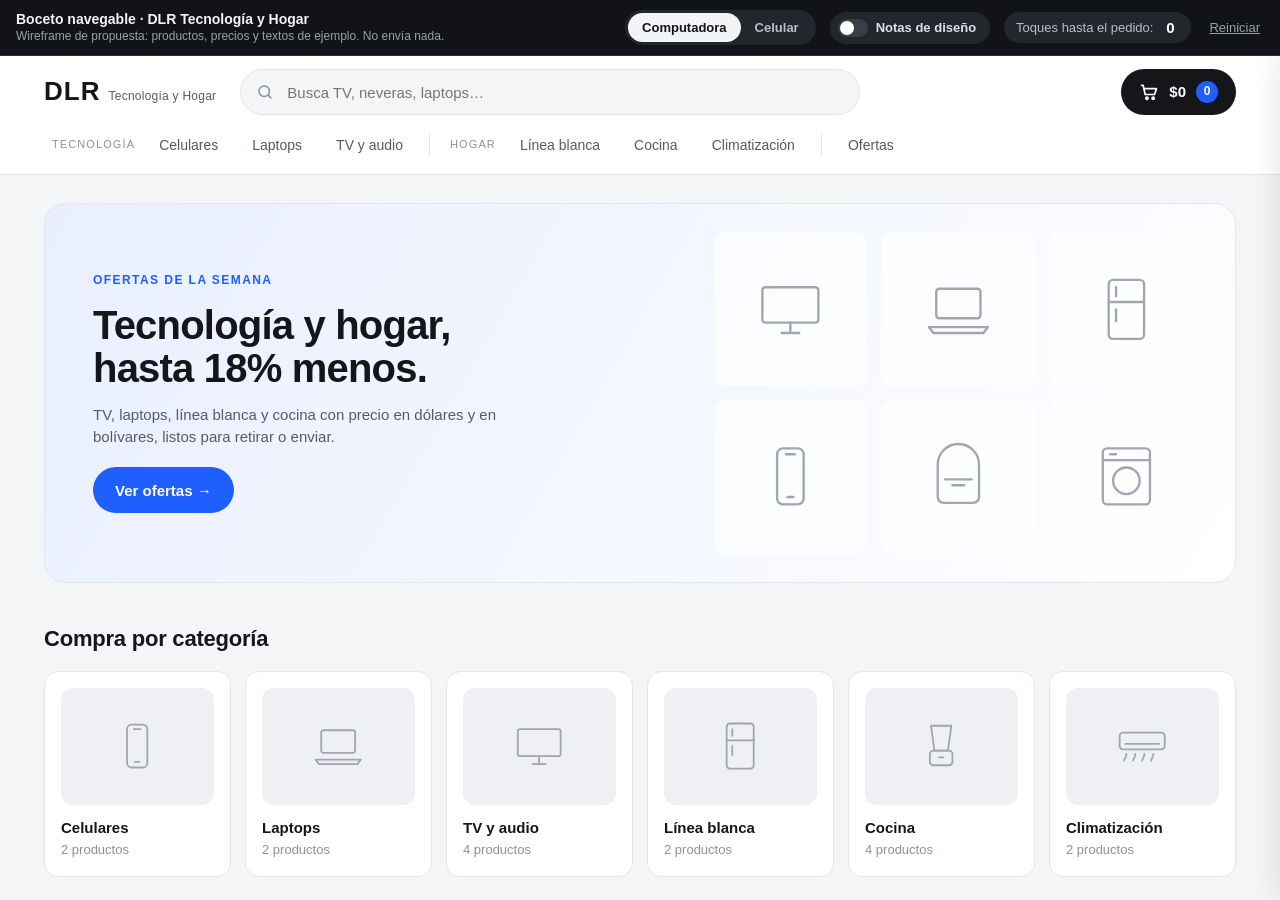
==== vitrinas/boceto/index.html @ 3ef61dcd "Actualizar propuesta dlr" ====
<!DOCTYPE html>
<html lang="es">
<head>
<meta charset="UTF-8">
<meta name="viewport" content="width=device-width, initial-scale=1">
<meta name="robots" content="noindex, nofollow">
<title>Boceto navegable · DLR Tecnología y Hogar</title>
<link rel="icon" href="data:,">
<style>
  * { box-sizing: border-box; margin: 0; padding: 0; }
  html, body { height: 100%; }
  body { font-family: -apple-system, BlinkMacSystemFont, "Segoe UI", Roboto, "Helvetica Neue", Arial, sans-serif; background: #1A1C21; color: #F3F4F6; display: flex; flex-direction: column; }
  button { font: inherit; cursor: pointer; border: 0; }
  .barra { flex: none; display: flex; align-items: center; gap: 14px; padding: 10px 16px; background: #111317; border-bottom: 1px solid #2A2D34; }
  .marca { display: flex; flex-direction: column; line-height: 1.25; margin-right: auto; min-width: 0; }
  .marca b { font-size: 14px; white-space: nowrap; }
  .marca span { font-size: 12px; color: #9AA0AA; white-space: nowrap; overflow: hidden; text-overflow: ellipsis; }
  .seg { display: flex; background: #23262D; border-radius: 999px; padding: 3px; }
  .seg button { background: none; color: #B8BDC6; font-size: 13px; font-weight: 600; padding: 7px 14px; border-radius: 999px; }
  .seg button.activo { background: #F3F4F6; color: #111317; }
  .interruptor { display: flex; align-items: center; gap: 8px; background: #23262D; color: #DDE1E7; font-size: 13px; font-weight: 600; padding: 7px 14px 7px 8px; border-radius: 999px; }
  .interruptor i { width: 30px; height: 18px; border-radius: 999px; background: #3A3E47; position: relative; transition: background .15s; }
  .interruptor i::after { content: ""; position: absolute; top: 2px; left: 2px; width: 14px; height: 14px; border-radius: 999px; background: #fff; transition: left .15s; }
  .interruptor.on i { background: #1F5EFF; }
  .interruptor.on i::after { left: 14px; }
  .toques { display: flex; align-items: center; gap: 8px; font-size: 13px; color: #B8BDC6; background: #23262D; padding: 7px 12px; border-radius: 999px; white-space: nowrap; }
  .toques b { color: #fff; font-size: 15px; min-width: 18px; text-align: center; }
  .toques.listo { background: #173A27; color: #9BE3B8; }
  .reiniciar { background: none; color: #9AA0AA; font-size: 13px; text-decoration: underline; padding: 4px; }
  .escena { flex: 1; min-height: 0; display: flex; align-items: center; justify-content: center; background: radial-gradient(ellipse at 50% 0%, #2B2F38 0%, #1A1C21 70%); overflow: hidden; }
  .escena iframe { border: 0; width: 100%; height: 100%; background: #F4F5F7; display: block; }
  .escena.celular { padding: 18px 0; }
  .telefono { width: 100%; height: 100%; }
  .escena.celular .telefono { width: 402px; height: min(860px, 100%); border-radius: 46px; padding: 44px 12px 14px; background: #0B0C0F; box-shadow: 0 0 0 2px #3A3E47, 0 30px 80px rgba(0,0,0,.55); position: relative; }
  .escena.celular .telefono iframe { border-radius: 6px 6px 34px 34px; }
  .escena.celular .telefono::before { content: ""; position: absolute; top: 12px; left: 50%; transform: translateX(-50%); width: 92px; height: 22px; border-radius: 999px; background: #000; box-shadow: inset 0 0 0 1px #24262C; z-index: 2; }
  .escena.celular .telefono iframe { padding-top: 0; }
  .leyenda { position: absolute; left: 18px; bottom: 16px; max-width: 280px; font-size: 12.5px; line-height: 1.45; color: #9AA0AA; display: none; }
  .escena.celular .leyenda { display: block; }
  .leyenda b { color: #E5E7EB; display: block; margin-bottom: 4px; font-size: 13px; }
  @media (max-width: 760px) {
    .barra { flex-wrap: wrap; gap: 8px; padding: 8px 10px; }
    .marca { flex-basis: 100%; }
    .seg { display: none; }
    .escena.celular { padding: 0; }
    .escena.celular .telefono { width: 100%; height: 100%; border-radius: 0; padding: 0; box-shadow: none; }
    .escena.celular .telefono::before { display: none; }
    .escena.celular .telefono iframe { border-radius: 0; }
    .leyenda { display: none !important; }
  }
</style>
</head>
<body>
  <div class="barra">
    <div class="marca"><b>Boceto navegable · DLR Tecnología y Hogar</b><span>Wireframe de propuesta: productos, precios y textos de ejemplo. No envía nada.</span></div>
    <div class="seg" role="group" aria-label="Dispositivo">
      <button data-disp="pc" class="activo">Computadora</button>
      <button data-disp="cel">Celular</button>
    </div>
    <button class="interruptor" id="notas" aria-pressed="false"><i></i>Notas de diseño</button>
    <div class="toques" id="toques" title="Cada clic o toque cuenta, desde que entras hasta que confirmas el pedido">Toques hasta el pedido: <b id="n">0</b></div>
    <button class="reiniciar" id="reiniciar">Reiniciar</button>
  </div>
  <div class="escena" id="escena">
    <div class="telefono"><iframe id="app" src="tienda.html" title="Boceto de la tienda DLR"></iframe></div>
    <div class="leyenda"><b>Pensado primero para el celular</b>Buscador arriba, filtros que se deslizan, ficha que sube desde abajo y el botón de confirmar fijo con el total.</div>
  </div>
<script>
  var app = document.getElementById('app');
  var notas = false;
  function enviar(m) { m.boceto = 'dlr-marco'; app.contentWindow.postMessage(m, '*'); }
  document.querySelectorAll('[data-disp]').forEach(function (b) {
    b.addEventListener('click', function () {
      document.querySelectorAll('[data-disp]').forEach(function (x) { x.classList.toggle('activo', x === b); });
      document.getElementById('escena').classList.toggle('celular', b.dataset.disp === 'cel');
    });
  });
  document.getElementById('notas').addEventListener('click', function () {
    notas = !notas;
    this.classList.toggle('on', notas);
    this.setAttribute('aria-pressed', notas);
    enviar({ notas: notas });
  });
  document.getElementById('reiniciar').addEventListener('click', function () {
    enviar({ reiniciar: true });
    document.getElementById('toques').classList.remove('listo');
  });
  window.addEventListener('message', function (e) {
    var d = e.data || {};
    if (d.boceto !== 'dlr') return;
    document.getElementById('n').textContent = d.n;
    var t = document.getElementById('toques');
    if (d.tipo === 'pedido') { t.classList.add('listo'); t.firstChild.textContent = 'Pedido listo en: '; }
    else if (d.n === 0) { t.classList.remove('listo'); t.firstChild.textContent = 'Toques hasta el pedido: '; }
  });
  app.addEventListener('load', function () { if (notas) enviar({ notas: true }); });
  if (/[?&]disp=cel/.test(location.search)) document.querySelector('[data-disp="cel"]').click();
  if (/[?&]notas=1/.test(location.search)) document.getElementById('notas').click();
</script>
</body>
</html>
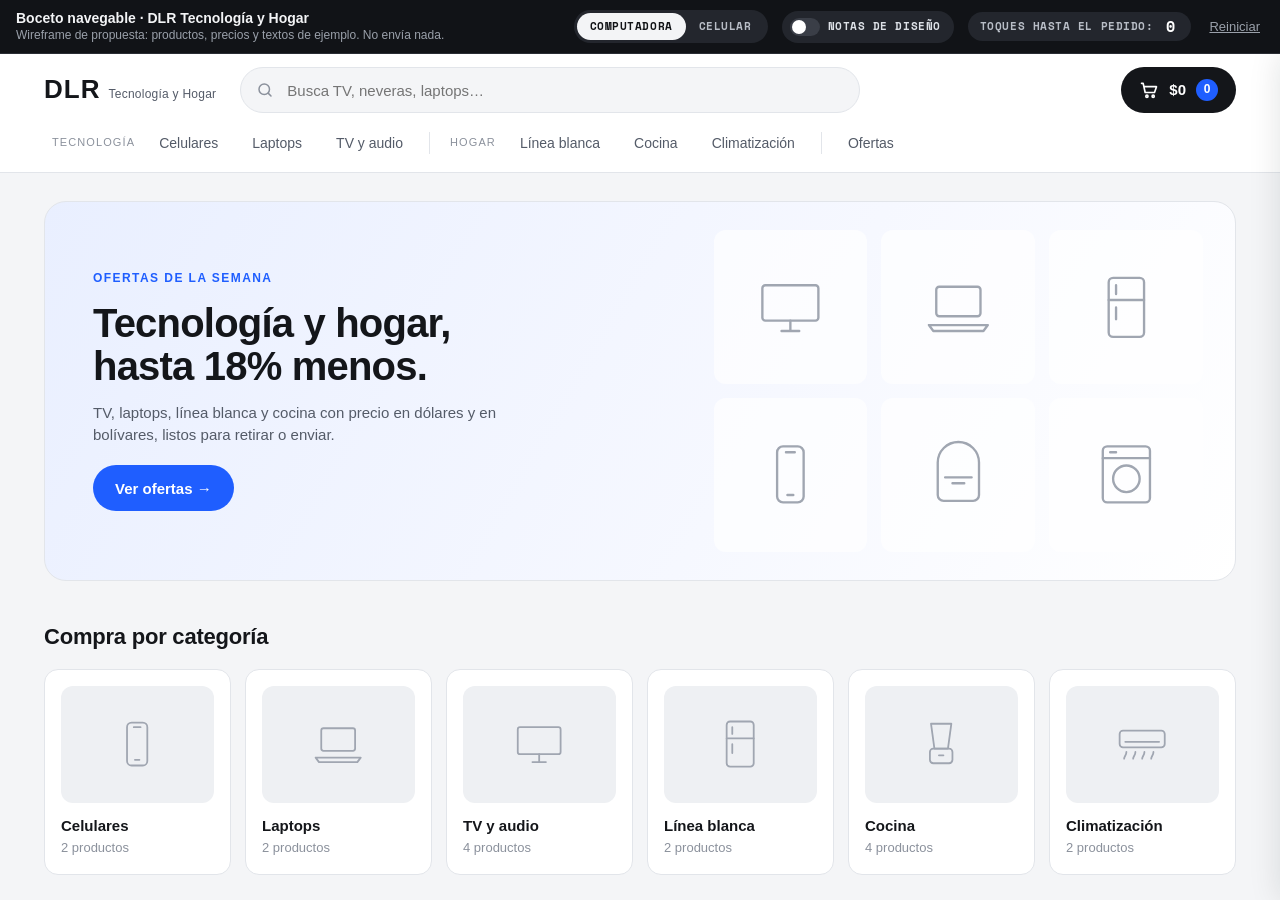
==== commit b1f84c15: "Actualizar propuesta dlr" ====
--- a/vitrinas/boceto/index.html
+++ b/vitrinas/boceto/index.html
@@ -6,6 +6,9 @@
 <meta name="robots" content="noindex, nofollow">
 <title>Boceto navegable · DLR Tecnología y Hogar</title>
 <link rel="icon" href="data:,">
+<link rel="preconnect" href="https://fonts.googleapis.com">
+<link rel="preconnect" href="https://fonts.gstatic.com" crossorigin>
+<link href="https://fonts.googleapis.com/css2?family=Space+Mono:wght@400;700&family=Caveat:wght@700&display=swap" rel="stylesheet">
 <style>
   * { box-sizing: border-box; margin: 0; padding: 0; }
   html, body { height: 100%; }
@@ -16,16 +19,17 @@
   .marca b { font-size: 14px; white-space: nowrap; }
   .marca span { font-size: 12px; color: #9AA0AA; white-space: nowrap; overflow: hidden; text-overflow: ellipsis; }
   .seg { display: flex; background: #23262D; border-radius: 999px; padding: 3px; }
-  .seg button { background: none; color: #B8BDC6; font-size: 13px; font-weight: 600; padding: 7px 14px; border-radius: 999px; }
+  .seg button { background: none; color: #B8BDC6; font: 700 11px/1 "Space Mono", monospace; letter-spacing: .05em; text-transform: uppercase; padding: 8px 13px; border-radius: 999px; white-space: nowrap; }
   .seg button.activo { background: #F3F4F6; color: #111317; }
-  .interruptor { display: flex; align-items: center; gap: 8px; background: #23262D; color: #DDE1E7; font-size: 13px; font-weight: 600; padding: 7px 14px 7px 8px; border-radius: 999px; }
+  .interruptor { display: flex; align-items: center; gap: 8px; background: #23262D; color: #DDE1E7; font: 700 11px/1 "Space Mono", monospace; letter-spacing: .05em; text-transform: uppercase; padding: 7px 13px 7px 8px; border-radius: 999px; white-space: nowrap; }
   .interruptor i { width: 30px; height: 18px; border-radius: 999px; background: #3A3E47; position: relative; transition: background .15s; }
   .interruptor i::after { content: ""; position: absolute; top: 2px; left: 2px; width: 14px; height: 14px; border-radius: 999px; background: #fff; transition: left .15s; }
-  .interruptor.on i { background: #1F5EFF; }
+  .interruptor.on i { background: #2B44FF; }
   .interruptor.on i::after { left: 14px; }
-  .toques { display: flex; align-items: center; gap: 8px; font-size: 13px; color: #B8BDC6; background: #23262D; padding: 7px 12px; border-radius: 999px; white-space: nowrap; }
+  .toques { display: flex; align-items: center; gap: 8px; font: 700 11px/1 "Space Mono", monospace; letter-spacing: .05em; text-transform: uppercase; color: #B8BDC6; background: #23262D; padding: 7px 12px; border-radius: 999px; white-space: nowrap; }
   .toques b { color: #fff; font-size: 15px; min-width: 18px; text-align: center; }
-  .toques.listo { background: #173A27; color: #9BE3B8; }
+  .toques.listo { background: #F7C948; color: #151515; }
+  .toques.listo b { color: #151515; }
   .reiniciar { background: none; color: #9AA0AA; font-size: 13px; text-decoration: underline; padding: 4px; }
   .escena { flex: 1; min-height: 0; display: flex; align-items: center; justify-content: center; background: radial-gradient(ellipse at 50% 0%, #2B2F38 0%, #1A1C21 70%); overflow: hidden; }
   .escena iframe { border: 0; width: 100%; height: 100%; background: #F4F5F7; display: block; }
@@ -37,7 +41,7 @@
   .escena.celular .telefono iframe { padding-top: 0; }
   .leyenda { position: absolute; left: 18px; bottom: 16px; max-width: 280px; font-size: 12.5px; line-height: 1.45; color: #9AA0AA; display: none; }
   .escena.celular .leyenda { display: block; }
-  .leyenda b { color: #E5E7EB; display: block; margin-bottom: 4px; font-size: 13px; }
+  .leyenda b { color: #F7C948; display: block; margin-bottom: 4px; font: 700 26px/1.1 "Caveat", cursive; }
   @media (max-width: 760px) {
     .barra { flex-wrap: wrap; gap: 8px; padding: 8px 10px; }
     .marca { flex-basis: 100%; }
